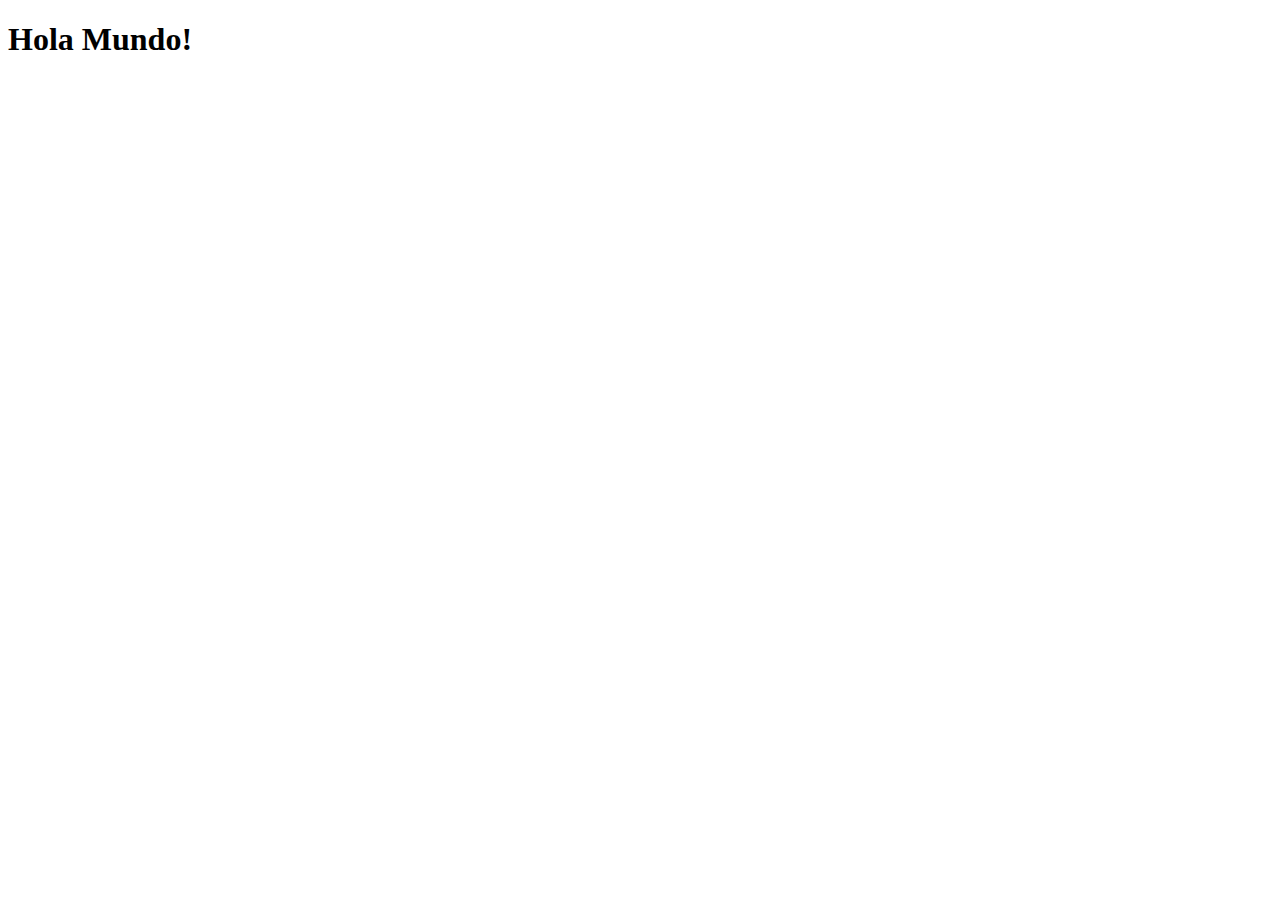
==== src/index.html @ 9615bee7 "Añade cambios en el html" ====
<!DOCTYPE html>
<html>
  <head>
    <meta charset="utf-8">
    <title>Caesar Cipher</title>
    <link rel="stylesheet" href="style.css" />
  </head>
  <body>
    <div id="root">
      <h1>Hola Mundo!</h1>
    </div>
    <script src="cipher.js"></script>
    <script src="index.js"></script>
  </body>
</html>
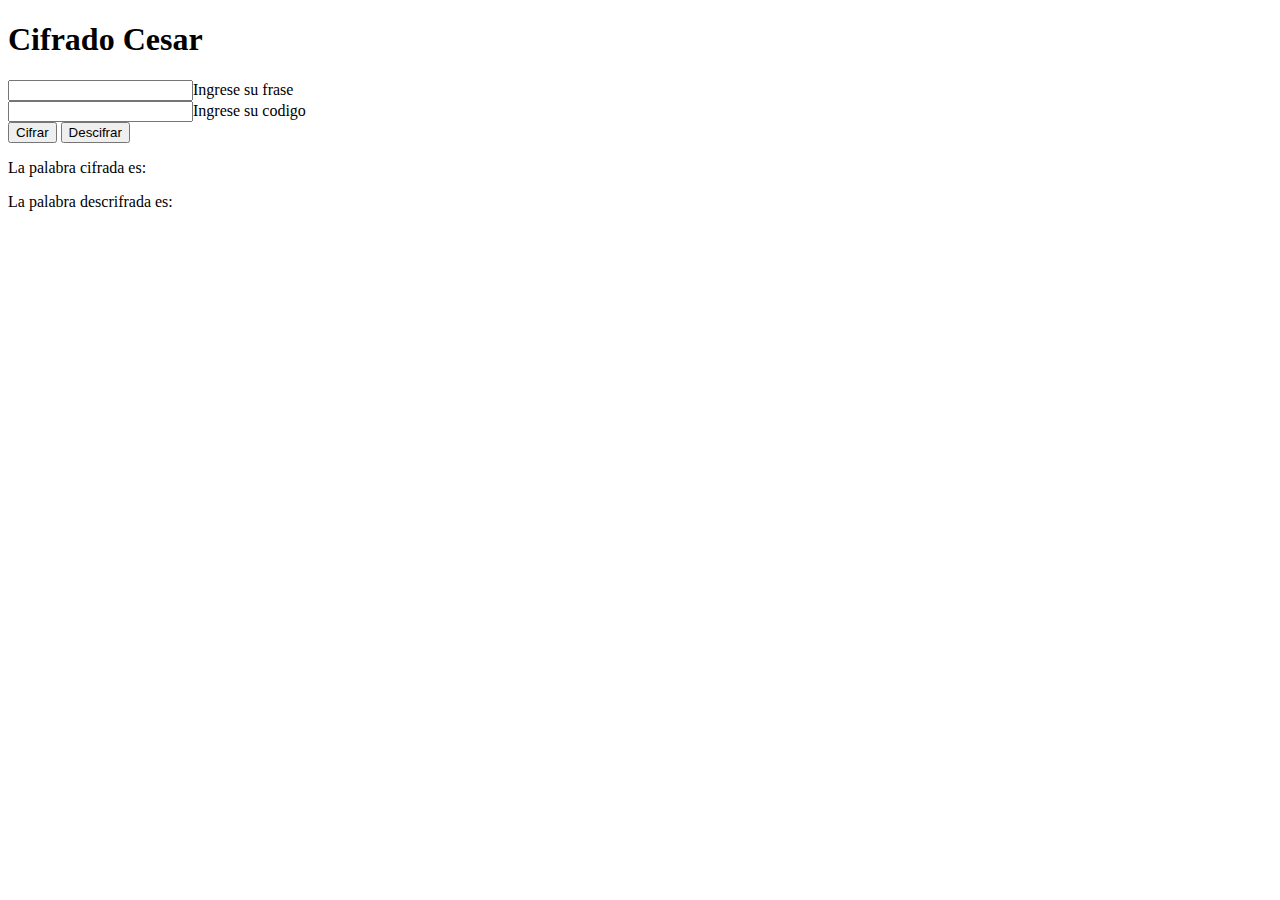
==== commit c9703864: "Estructura del proyecto final (maqueta)" ====
--- a/src/index.html
+++ b/src/index.html
@@ -7,7 +7,15 @@
   </head>
   <body>
     <div id="root">
-      <h1>Hola Mundo!</h1>
+      <h1>Cifrado Cesar</h1>
+      <input type="text" name="texto" id="idSentence"/>Ingrese su frase<br>
+      <input type="number" name="numero" id="idKey"/>Ingrese su codigo<br>
+      <button type="button" id = "idCode" onclick="loadCode()">Cifrar</button>
+      <button type="button" id = "idDecipher" onclick="loadDecipher()">Descifrar</button>
+      <p>La palabra cifrada es:</p>
+      <p id ="printCode"></p>
+      <p>La palabra descrifrada es:</p>
+      <p id = "printDecipher"></p>
     </div>
     <script src="cipher.js"></script>
     <script src="index.js"></script>
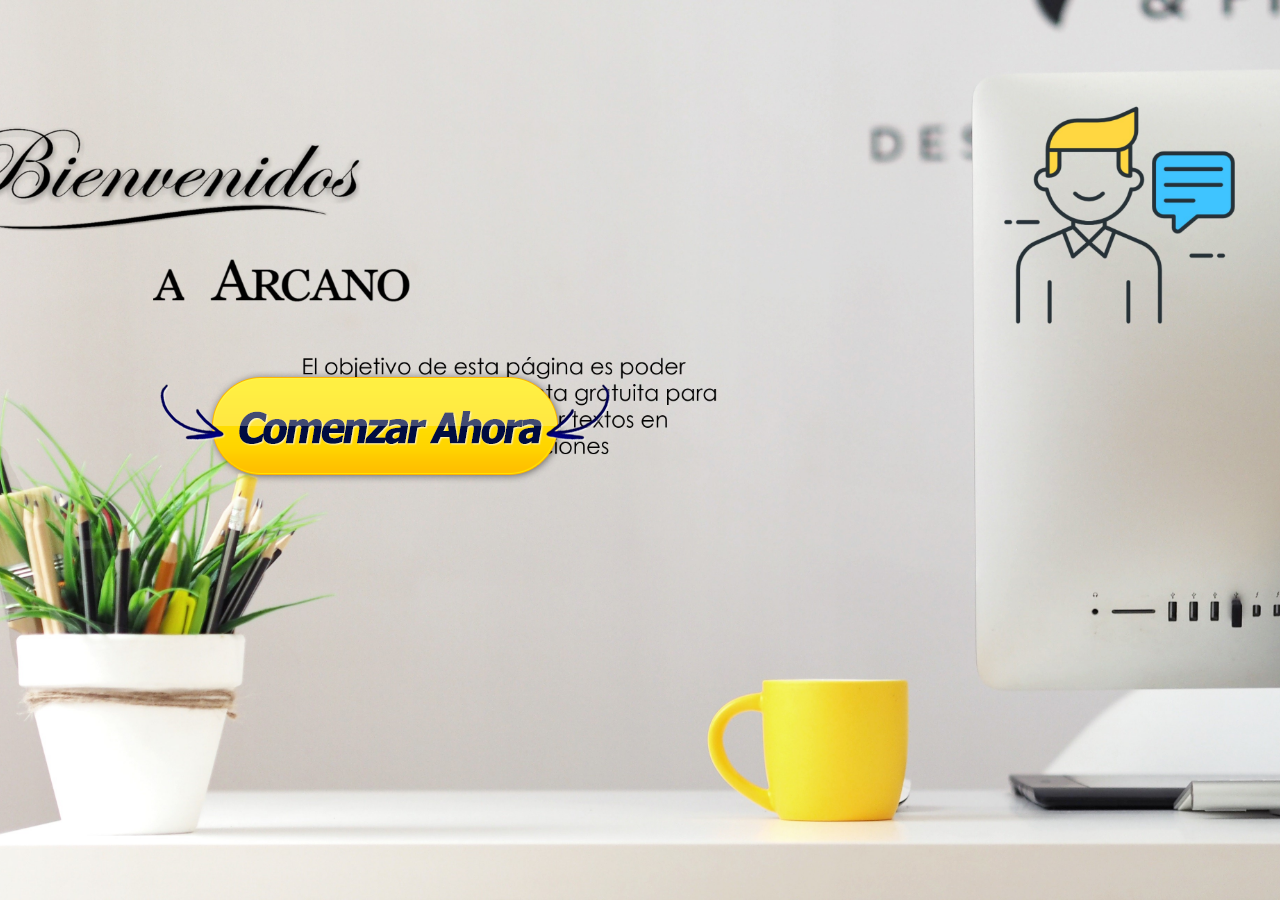
==== commit 657c7eb0: "Diseño con Css del Proyecto" ====
--- a/src/index.html
+++ b/src/index.html
@@ -5,17 +5,24 @@
     <title>Caesar Cipher</title>
     <link rel="stylesheet" href="style.css" />
   </head>
-  <body>
-    <div id="root">
-      <h1>Cifrado Cesar</h1>
-      <input type="text" name="texto" id="idSentence"/>Ingrese su frase<br>
-      <input type="number" name="numero" id="idKey"/>Ingrese su codigo<br>
-      <button type="button" id = "idCode" onclick="loadCode()">Cifrar</button>
-      <button type="button" id = "idDecipher" onclick="loadDecipher()">Descifrar</button>
-      <p>La palabra cifrada es:</p>
-      <p id ="printCode"></p>
-      <p>La palabra descrifrada es:</p>
-      <p id = "printDecipher"></p>
+  <body background= ../img/fondo-page1.jpg>
+    <div class="container">
+       <!--<div id="root">
+          <h1>Cifrado Cesar</h1>
+          <input type="text" name="texto" id="idSentence"/>Ingrese su frase<br>
+          <input type="number" name="numero" id="idKey"/>Ingrese su codigo<br>
+          <button type="button" id = "idCode" onclick="loadCode()">Cifrar</button>
+          <button type="button" id = "idDecipher" onclick="loadDecipher()">Descifrar</button>
+          <p>La palabra cifrada es:</p>
+          <p id ="printCode"></p>
+          <p>La palabra descrifrada es:</p>
+          <p id = "printDecipher"></p>
+        </div>-->
+      <div class="start"> 
+          <div class = "button-start">
+              <a href="user.html"><img src="../img/btn-start.png"></a>
+          </div>
+      </div>
     </div>
     <script src="cipher.js"></script>
     <script src="index.js"></script>
--- a/src/style.css
+++ b/src/style.css
@@ -0,0 +1,73 @@
+body{
+	background-repeat: no-repeat;
+	background-position: center center;
+	background-attachment: fixed;
+	background-size: cover;
+}
+.container {
+	margin: 0 auto;
+	margin-top: 50px;
+	width: 960px;
+}
+.start{
+	padding-top: 300px;
+}
+.button-start{
+	float: left;
+	width: 90%;
+}
+.user{
+	padding-top:50px;
+}
+.button-user{
+	float: right; 
+	padding: 80px;
+	width: 100px;
+	display: inline-block;
+}
+
+p{
+	font-size:20px;
+	color: #000000;
+	font-family: Segoe UI; 
+	font-weight: bold;
+}
+form{
+	background: white;
+	margin: 0 auto;
+	width: 300px;
+	padding: 20px;
+	border-radius: 25px;	
+
+}
+input, button{
+	margin-bottom: : 20px;
+	width: 100%;
+	padding: 10px;
+	border: 1px solid #0000;
+	-webkit-box-sizing: border-box;
+	-moz-box-sizing: border-box;
+	box-sizing: border-box;
+	
+}
+label{
+	font-family: Century Gothic;
+	font-size: 13px;
+	display: block;
+	width: 100%;
+	font-weight: bold;
+}
+button:focus,{
+	border: 1px solid #1668C4;
+}
+button[type="button"]{
+	margin-bottom: :0;
+	background: #1668C4;
+	color: #fff;
+	border: none;
+	padding: 10px;
+}
+button[type="button"]:hover{
+	background: #4A88F4;
+	cursor: pointer;
+}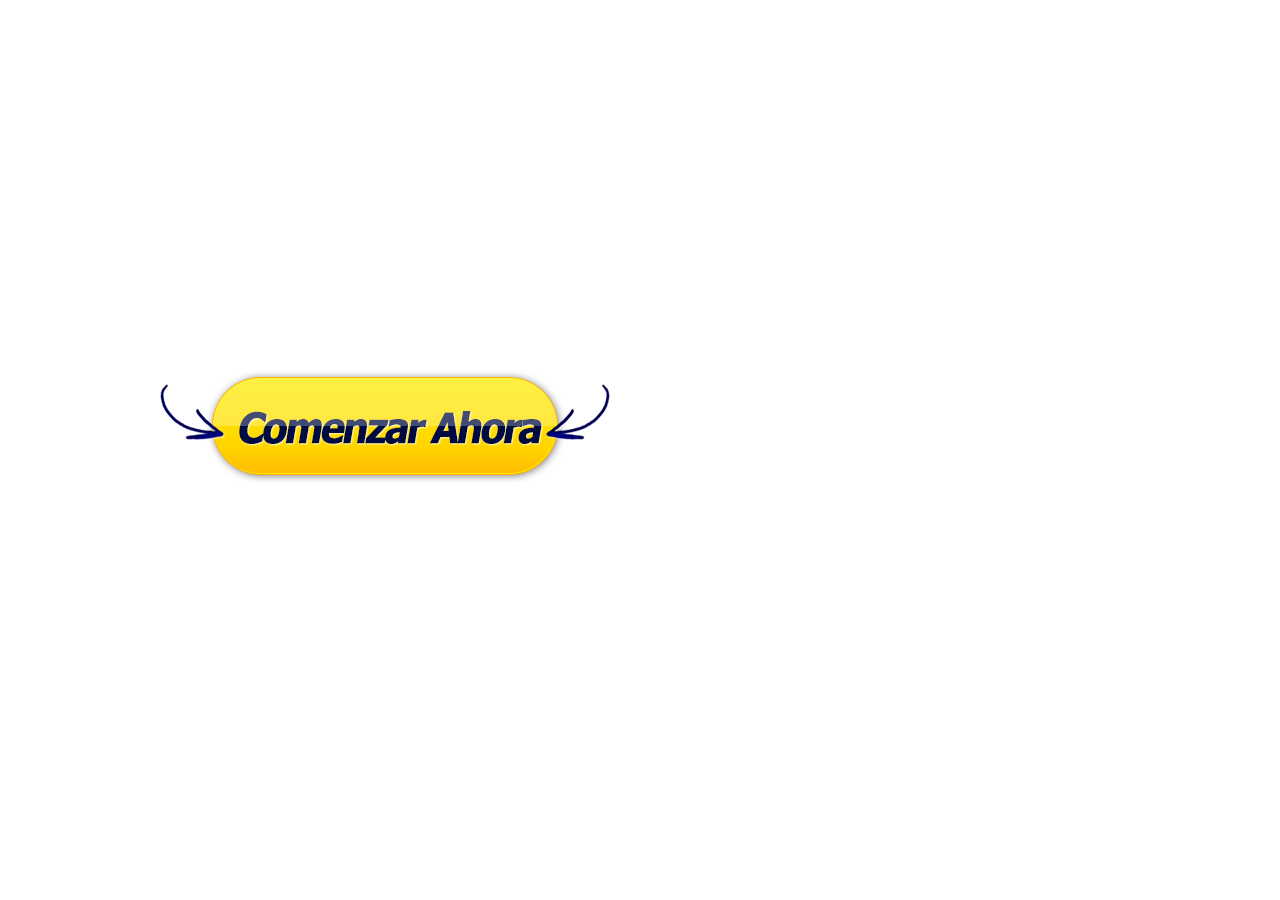
==== commit 26460906: "Se realiza prueba de test (ya implementado)" ====
--- a/src/index.html
+++ b/src/index.html
@@ -5,9 +5,10 @@
     <title>Caesar Cipher</title>
     <link rel="stylesheet" href="style.css" />
   </head>
-  <body background= ../img/fondo-page1.jpg>
+  <body >
     <div class="container">
        <!--<div id="root">
+        background= ../img/fondo-page1.jpg
           <h1>Cifrado Cesar</h1>
           <input type="text" name="texto" id="idSentence"/>Ingrese su frase<br>
           <input type="number" name="numero" id="idKey"/>Ingrese su codigo<br>
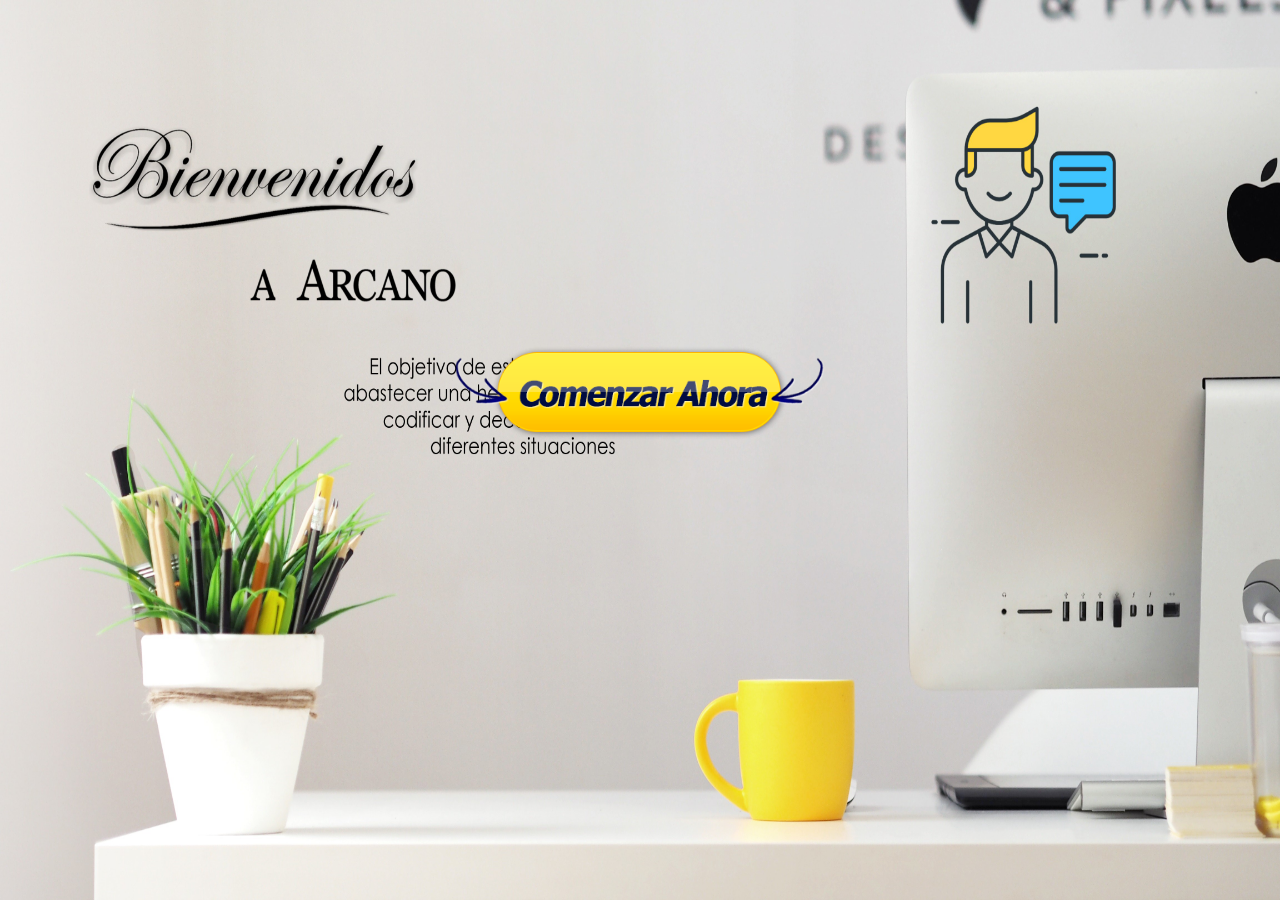
==== commit e935ca47: "Prueba de funcionalidad de diseño CSS (mejoras)" ====
--- a/src/index.html
+++ b/src/index.html
@@ -5,27 +5,9 @@
     <title>Caesar Cipher</title>
     <link rel="stylesheet" href="style.css" />
   </head>
-  <body >
-    <div class="container">
-       <!--<div id="root">
-        background= ../img/fondo-page1.jpg
-          <h1>Cifrado Cesar</h1>
-          <input type="text" name="texto" id="idSentence"/>Ingrese su frase<br>
-          <input type="number" name="numero" id="idKey"/>Ingrese su codigo<br>
-          <button type="button" id = "idCode" onclick="loadCode()">Cifrar</button>
-          <button type="button" id = "idDecipher" onclick="loadDecipher()">Descifrar</button>
-          <p>La palabra cifrada es:</p>
-          <p id ="printCode"></p>
-          <p>La palabra descrifrada es:</p>
-          <p id = "printDecipher"></p>
-        </div>-->
-      <div class="start"> 
-          <div class = "button-start">
-              <a href="user.html"><img src="../img/btn-start.png"></a>
-          </div>
+  <body class="fondo-page1">
+      <div> 
+        <a href="user.html"><img src="../img/btn-start.png" class="btn-start"></a>
       </div>
-    </div>
-    <script src="cipher.js"></script>
-    <script src="index.js"></script>
   </body>
 </html>
--- a/src/style.css
+++ b/src/style.css
@@ -2,72 +2,118 @@
 	background-repeat: no-repeat;
 	background-position: center center;
 	background-attachment: fixed;
-	background-size: cover;
+	background-size: 100vw 100vh;
+	font-family: monospace;
+
 }
-.container {
-	margin: 0 auto;
+.fondo-page1 {
+	background-image: url(../img/fondo-page1.jpg);
+}
+.fondo-page2 {
+	background-image: url(../img/fondo-page2.jpg);
+}
+.fondo-page3 {
+	background-image: url(../img/fondo-page3.jpg);
+}
+div{
+	width: 450px;
+	height: 450px;
+	margin: auto;
+	padding: 10px 20px;
+	box-sizing: border-box;
 	margin-top: 50px;
-	width: 960px;
+	margin-bottom: 50px;
 }
-.start{
-	padding-top: 300px;
+.btn-start{
+	width: 100%;
+	box-sizing: border-box;
+	padding: 20px;
+	margin-top:250px;
 }
-.button-start{
-	float: left;
-	width: 90%;
+.btn-user{
+	margin-right: 250px;
+	margin-top: 50px;
+	margin-bottom: 50px;
+	height: 500px;
 }
-.user{
-	padding-top:50px;
+.btn-user1{
+	width: 49%;
+	box-sizing: border-box;
+	padding: 0px;
+	margin-top:150px;
+	margin-bottom: 100px;
+	border: 5px solid black;
 }
-.button-user{
-	float: right; 
-	padding: 80px;
-	width: 100px;
-	display: inline-block;
+.btn-user2{
+	width: 49%;
+	box-sizing: border-box;
+	padding: 0px;
+	margin-top:150px;
+	margin-bottom: 100px;
+	border: 5px solid black;
+}
+.btn-back{
+	box-sizing: border-box;
+	padding: 0px;
+	margin-bottom: 20px;
+	margin-left: 300px;
+	margin-right: 30px;
+}
+form{
+	width: 450px;
+	margin: auto;
+	background: rgba(0,0,0,0.4);
+	padding: 10px 20px;
+	box-sizing: border-box;
+	margin-top: 20px;
+	border-radius: 20px;
+}
+label{
+	color:#fff;
+	text-align: center;
+	margin:0;
+	font-size: 20px;
+	margin-bottom: 20px;
 }
 
-p{
-	font-size:20px;
-	color: #000000;
-	font-family: Segoe UI; 
-	font-weight: bold;
+input, textarea{
+	width: 100%;
+	margin-bottom: 20px;
+	padding: 7px;
+	box-sizing: border-box;
+	font-size: 17px;
+	border: none;
+	text-transform: uppercase;
 }
-form{
-	background: white;
-	margin: 0 auto;
-	width: 300px;
-	padding: 20px;
-	border-radius: 25px;	
-
+textarea{
+	min-height: 100px;
+	max-height: 150px;
+	max-width: 100%;
 }
-input, button{
-	margin-bottom: : 20px;
-	width: 100%;
-	padding: 10px;
-	border: 1px solid #0000;
-	-webkit-box-sizing: border-box;
-	-moz-box-sizing: border-box;
-	box-sizing: border-box;
-	
+button{
+	width: 49%;
+	background: #31384a;
+	color: #fff;
+	padding: 15px;
+	margin-bottom: 20px;
 }
-label{
-	font-family: Century Gothic;
-	font-size: 13px;
-	display: block;
-	width: 100%;
-	font-weight: bold;
+img{
+	padding-left:100px;
 }
-button:focus,{
-	border: 1px solid #1668C4;
+#idClean:hover{
+	cursor: pointer;
 }
-button[type="button"]{
-	margin-bottom: :0;
-	background: #1668C4;
-	color: #fff;
-	border: none;
-	padding: 10px;
+#idCode:hover{
+	cursor: pointer;
 }
-button[type="button"]:hover{
-	background: #4A88F4;
+#idDecipher:hover{
 	cursor: pointer;
-}+}
+@media (max-width:480px){
+	form{
+		width: 100%;
+	}
+	.container{
+		width: 100%;
+	}
+}
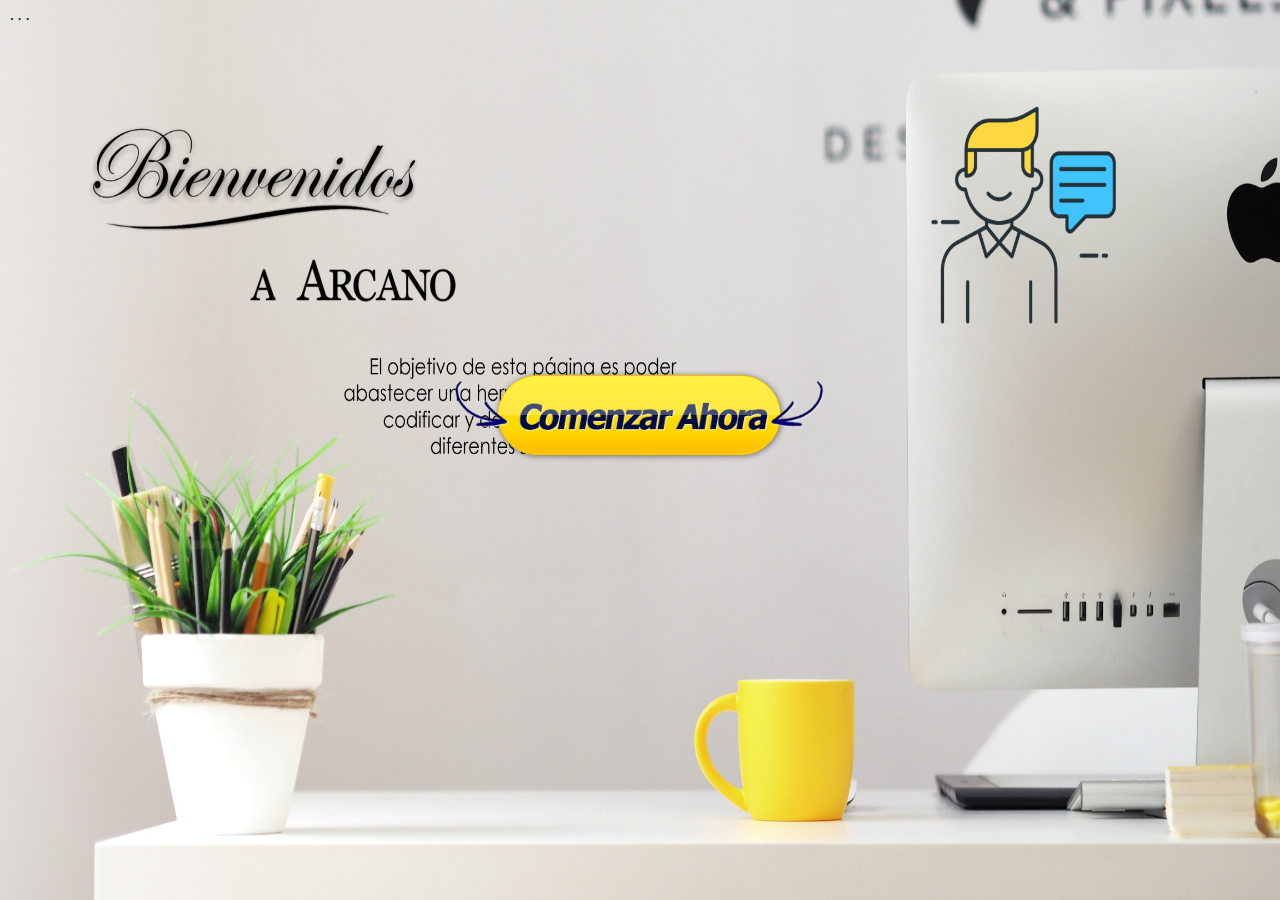
==== commit 715e730e: "Se agrega un form3.html para un nuevo usuario, se realiza funcionalidad de cifrado completo" ====
--- a/src/index.html
+++ b/src/index.html
@@ -1,10 +1,10 @@
 <!DOCTYPE html>
 <html>
   <head>
-    <meta charset="utf-8">
+    <meta charset="utf-16">
     <title>Caesar Cipher</title>
     <link rel="stylesheet" href="style.css" />
-  </head>
+  </head>...
   <body class="fondo-page1">
       <div> 
         <a href="user.html"><img src="../img/btn-start.png" class="btn-start"></a>
--- a/src/style.css
+++ b/src/style.css
@@ -31,7 +31,7 @@
 	margin-top:250px;
 }
 .btn-user{
-	margin-right: 250px;
+	margin-right: 300px;
 	margin-top: 50px;
 	margin-bottom: 50px;
 	height: 500px;
@@ -40,16 +40,25 @@
 	width: 49%;
 	box-sizing: border-box;
 	padding: 0px;
-	margin-top:150px;
-	margin-bottom: 100px;
+	margin-top:30px;
+	margin-bottom: 10px;
 	border: 5px solid black;
 }
 .btn-user2{
 	width: 49%;
 	box-sizing: border-box;
 	padding: 0px;
-	margin-top:150px;
-	margin-bottom: 100px;
+	margin-top:30px;
+	margin-bottom: 10px;
+	border: 5px solid black;
+}
+.btn-user3{
+	width: 49%;
+	box-sizing: border-box;
+	padding: 0px;
+	margin-top:50px;
+	margin-bottom: 10px;
+	margin-left: 100px;
 	border: 5px solid black;
 }
 .btn-back{
@@ -83,7 +92,6 @@
 	box-sizing: border-box;
 	font-size: 17px;
 	border: none;
-	text-transform: uppercase;
 }
 textarea{
 	min-height: 100px;
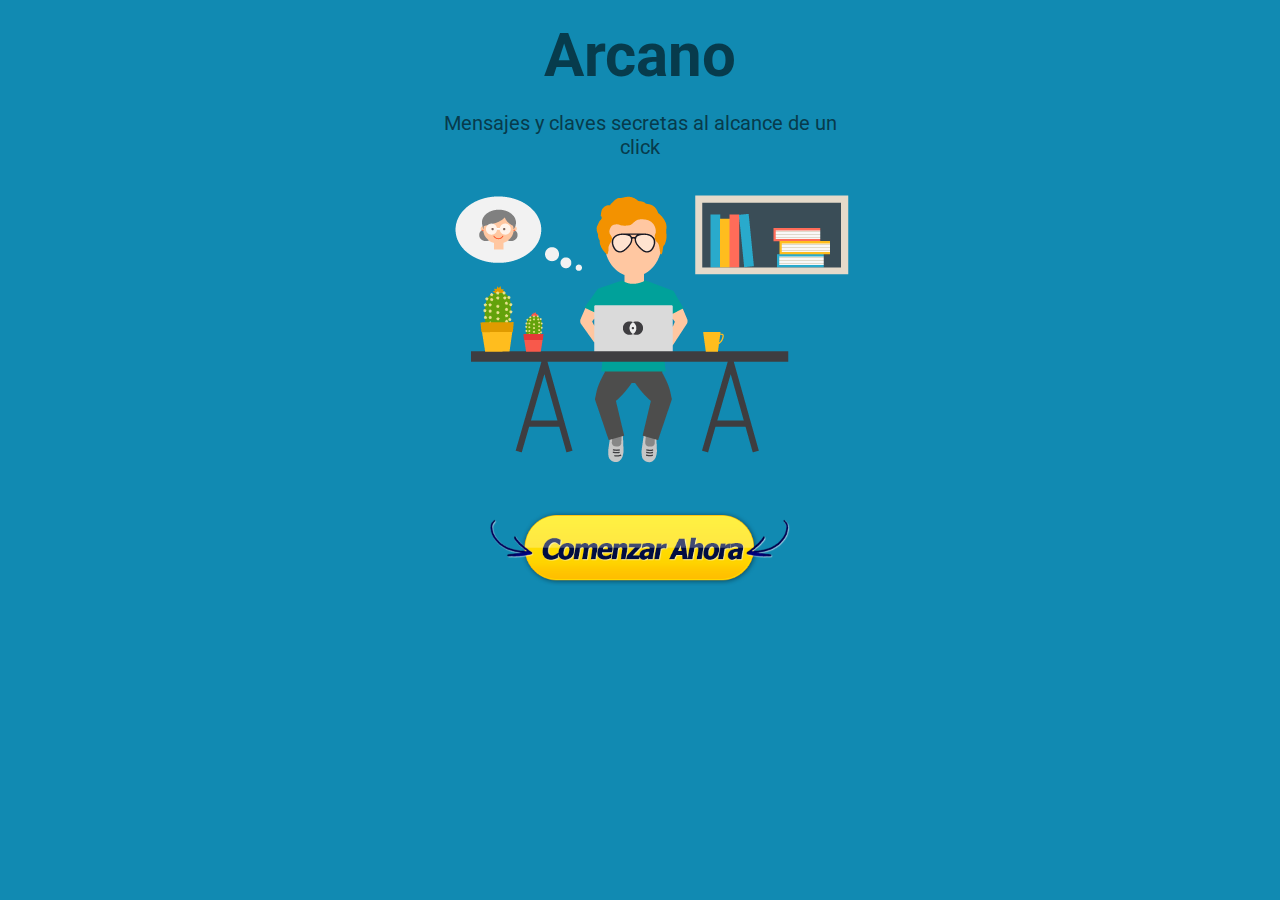
==== commit a53b732c: "Se actualiza datos" ====
--- a/src/index.html
+++ b/src/index.html
@@ -1,13 +1,19 @@
 <!DOCTYPE html>
-<html>
-  <head>
-    <meta charset="utf-16">
-    <title>Caesar Cipher</title>
+<html lang="en">
+<head>
+    <meta charset="UTF-16">
+    <meta name="viewport" content="width=device-width, initial-scale=1.0">
+    <meta http-equiv="X-UA-Compatible" content="ie=edge">
     <link rel="stylesheet" href="style.css" />
-  </head>...
-  <body class="fondo-page1">
-      <div> 
-        <a href="user.html"><img src="../img/btn-start.png" class="btn-start"></a>
-      </div>
-  </body>
-</html>
+    <link href="https://fonts.googleapis.com/css?family=Roboto" rel="stylesheet">
+    <title>ARCANO</title>
+</head>
+<body class="fondo-page1">
+  <div class="div-main">
+      <p class="title-main">Arcano</p>
+      <p class="text-main">Mensajes y claves secretas al alcance de un click</p>
+      <img class="img-main" src="../img/usuario.png"></img>
+      <a href="user.html"><img src="../img/btn-start.png" class="btn-start"></a>
+  </div>
+</body>
+</html>--- a/src/style.css
+++ b/src/style.css
@@ -1,74 +1,59 @@
 body{
-	background-repeat: no-repeat;
-	background-position: center center;
-	background-attachment: fixed;
-	background-size: 100vw 100vh;
-	font-family: monospace;
-
+	margin:0px;
 }
 .fondo-page1 {
-	background-image: url(../img/fondo-page1.jpg);
+	background-color: #118AB2;
 }
 .fondo-page2 {
 	background-image: url(../img/fondo-page2.jpg);
 }
 .fondo-page3 {
-	background-image: url(../img/fondo-page3.jpg);
+	background-color: #06D6A0;
 }
-div{
+.div-main{
 	width: 450px;
 	height: 450px;
-	margin: auto;
 	padding: 10px 20px;
 	box-sizing: border-box;
-	margin-top: 50px;
+	margin: auto;
+	margin-top: 0px;
 	margin-bottom: 50px;
+	text-align: center;
+	color:#073B4C;
+	font-family: 'Roboto', sans-serif;
+}
+.title-main{
+	text-align: center;
+	font-size: 60px;
+	margin: 10px;
+	font-weight: bold;
+}
+.text-main{
+	font-size:20px;
 }
 .btn-start{
-	width: 100%;
+	width: 300px;
 	box-sizing: border-box;
-	padding: 20px;
-	margin-top:250px;
+}
+.main-user{
+	display: flex;
+   	justify-content: center;
+  	align-items: center;
+    width: auto;
+	margin: auto;
+    padding: 20px, 20px;
+	text-align: justify;
+	height: 80vh;
 }
 .btn-user{
-	margin-right: 300px;
-	margin-top: 50px;
-	margin-bottom: 50px;
-	height: 500px;
-}
-.btn-user1{
-	width: 49%;
+	margin: 10px;
+	width: 230px;
+	height: 180px;
 	box-sizing: border-box;
 	padding: 0px;
-	margin-top:30px;
-	margin-bottom: 10px;
 	border: 5px solid black;
 }
-.btn-user2{
-	width: 49%;
-	box-sizing: border-box;
-	padding: 0px;
-	margin-top:30px;
-	margin-bottom: 10px;
-	border: 5px solid black;
-}
-.btn-user3{
-	width: 49%;
-	box-sizing: border-box;
-	padding: 0px;
-	margin-top:50px;
-	margin-bottom: 10px;
-	margin-left: 100px;
-	border: 5px solid black;
-}
-.btn-back{
-	box-sizing: border-box;
-	padding: 0px;
-	margin-bottom: 20px;
-	margin-left: 300px;
-	margin-right: 30px;
-}
-form{
+.form-cipher{
 	width: 450px;
 	margin: auto;
 	background: rgba(0,0,0,0.4);
@@ -98,14 +83,16 @@
 	max-height: 150px;
 	max-width: 100%;
 }
-button{
+.btn-form{
 	width: 49%;
-	background: #31384a;
+	background: #073B4C;
 	color: #fff;
 	padding: 15px;
 	margin-bottom: 20px;
+	border: 0px;
+	border-radius: 10px;
 }
-img{
+.img-form{
 	padding-left:100px;
 }
 #idClean:hover{
@@ -117,11 +104,50 @@
 #idDecipher:hover{
 	cursor: pointer;
 }
-@media (max-width:480px){
-	form{
+@media (min-width: 768px) and (max-width: 1024px) {
+	.title-main{
+		font-size: 40px;
+	}
+	.img-main{
+		width: 70%;
+	}
+	div{
 		width: 100%;
+		height: 100%;
 	}
-	.container{
+	.div-main{
+		margin-bottom: 0px;
+	}
+	.btn-start{
+		width: 50%;
+	}
+
+}
+@media (min-width: 320px) and (max-width: 480px) {
+	.title-main{
+		font-size: 40px;
+		margin-top: 50px;
+	}
+	.img-main{
+		margin-top: 20px;
+		width: 70%;
+	}
+	.div-main{
 		width: 100%;
+		margin: 0px;
 	}
-}
+	.btn-start{
+		margin-top: 20px;
+		width: 70%;
+	}
+	.main-user{
+		display: inline-block;
+		width: auto;
+	}
+	.btn-user{
+		width: 50%;
+		height: 30%;
+		margin-left: 80px;
+		margin-top: 50px;
+	}
+}